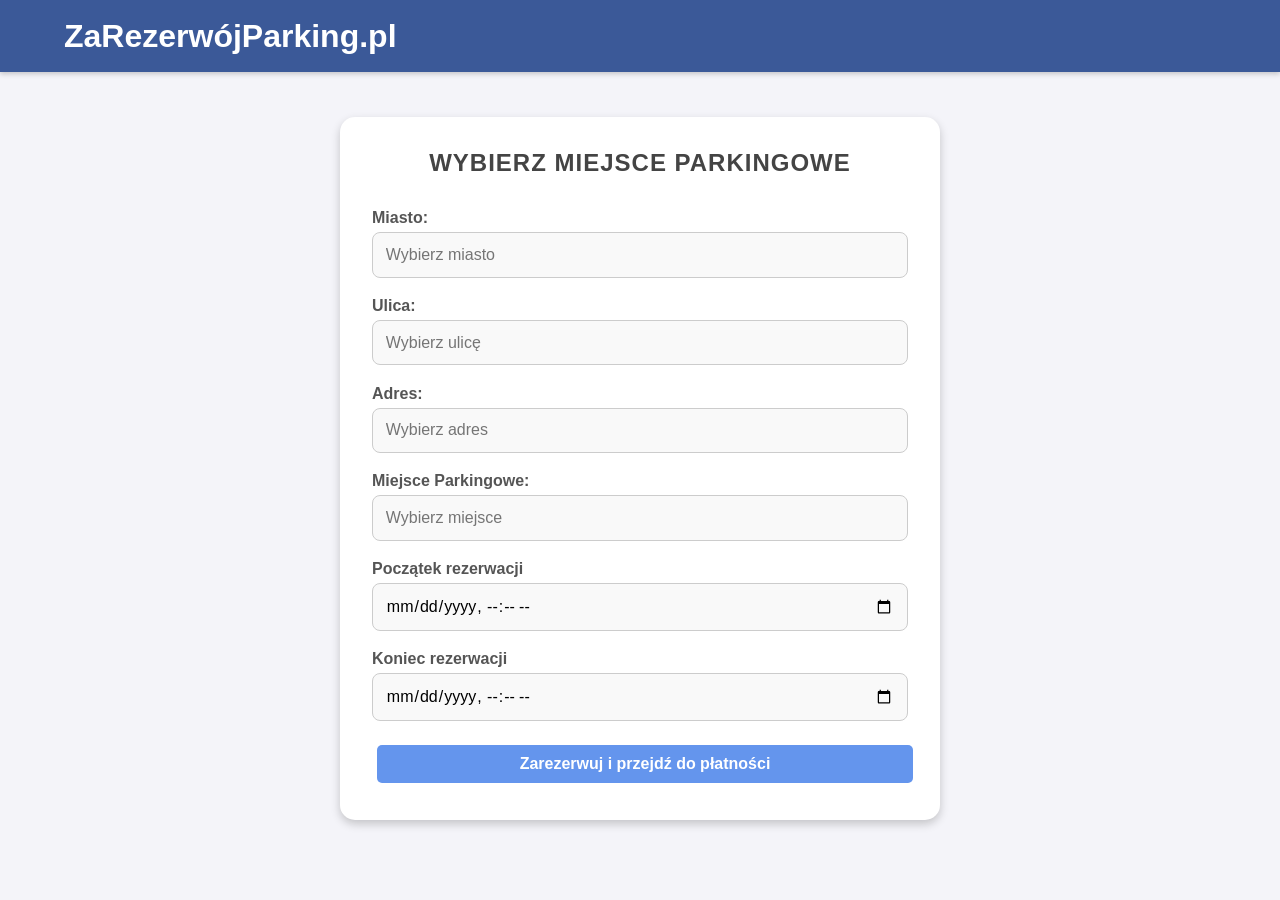
==== server/src/main/resources/FrontEnd/index.html @ 4a438d19 "changesd script to fetch data" ====
<!DOCTYPE html>
<html lang="en">
<head>
    <meta charset="UTF-8">
    <meta name="viewport" content="width=device-width, initial-scale=1.0">
    <title>Rezerwacja Parkingów</title>
    <link rel="stylesheet" href="styles/spotSelectionPage.css">
</head>
<body>
<nav id="navbar">
    <p id="logoName">ZaRezerwójParking.pl</p>
</nav>

<div id="mainContainer">
    <div id="SpotSelection">
        <h2 class="title">Wybierz Miejsce Parkingowe</h2>
        <form id="SpotSelectionForm">
            <!-- Miasto -->
            <label for="city">Miasto:</label>
            <input list="cityList" id="city" name="city" placeholder="Wybierz miasto" required="required">
            <datalist id="cityList">
            </datalist>

            <!-- Ulica -->
            <label for="street">Ulica:</label>
            <input list="streetList" id="street" name="street" placeholder="Wybierz ulicę"  required="required">
            <datalist id="streetList">
            </datalist>

            <!-- Adres -->
            <label for="address">Adres:</label>
            <input list="addressList" id="address" name="address" placeholder="Wybierz adres"  required="required">
            <datalist id="addressList">
            </datalist>

            <!-- Miejsce Parkingowe -->
            <label for="parkingSpot">Miejsce Parkingowe:</label>
            <input list="parkingSpotList" id="parkingSpot" name="parkingSpot" placeholder="Wybierz miejsce"  required="required">
            <datalist id="parkingSpotList">
            </datalist>

            <label for="reservationStartInput" id="reservationStart">Początek rezerwacji</label>
            <input type="datetime-local" id="reservationStartInput" name="expiryDate" required>

            <label for="reservationEndInput" id="reservationEnd">Koniec rezerwacji</label>
            <input type="datetime-local" id="reservationEndInput" name="expiryDate" required>
            <button type="submit" id="submitSpotSelection">Zarezerwuj i przejdź do płatności</button>
        </form>
    </div>
    <div id="PaymentSection" class="formContainer" style="display: none">
        <h2 class="title">Dane Płatności</h2>
        <h3 id="priceParent">Kwota do zapłaty:<span id="price">0</span>PLN</h3>
        <br>
        <form id="PaymentForm">
            <!-- Imię -->
            <label for="firstName">Imię:</label>
            <input type="text" id="firstName" name="firstName" placeholder="Podaj swoje imię" required>

            <!-- Nazwisko -->
            <label for="lastName">Nazwisko:</label>
            <input type="text" id="lastName" name="lastName" placeholder="Podaj swoje nazwisko" required>

            <!-- Numer karty -->
            <label for="cardNumber">Numer Karty:</label>
            <input type="text" id="cardNumber" name="cardNumber" placeholder="0000 0000 0000 0000" required pattern="\d{16}" maxlength="16">

            <!-- CVV -->
            <label for="cvv">Kod CVV:</label>
            <input type="text" id="cvv" name="cvv" placeholder="123" required pattern="\d{3}" maxlength="3">

            <!-- Data wygaśnięcia -->
            <label for="expiryDate">Data Wygaśnięcia:</label>
            <input type="month" id="expiryDate" name="expiryDate" required>

            <!-- E-mail -->
            <label for="email">E-mail:</label>
            <input type="email" id="email" name="email" placeholder="Podaj swój e-mail" required>

            <!-- Przyciski -->
            <div class="buttonContainer">
                <button type="submit" id="payButton">Zapłać</button>
            </div>
        </form>
    </div>
</div>
<script src="scripts/scripts.js"></script>
</body>

</html>
---- server/src/main/resources/FrontEnd/styles/spotSelectionPage.css ----
/* Reset stylów */
* {
    margin: 0;
    padding: 0;
    box-sizing: border-box;
    font-family: 'Arial', sans-serif;
}

body {
    background-color: #f4f4f9;
    color: #333;
}


#navbar {
    width: 100%;
    background-color: #3b5998;
    height: 8vh;
    display: flex;
    align-items: center;
    padding-left: 5vw;
    box-shadow: 0 2px 5px rgba(0, 0, 0, 0.2);
}

#logoName {
    font-size: 2rem;
    color: white;
    font-weight: bold;
}


#mainContainer {
    width: 100%;
    display: flex;
    justify-content: center;
    align-items: center;
    margin-top: 5vh;
}

#SpotSelection {
    width: 90%;
    max-width: 600px;
    background-color: #fff;
    padding: 2rem;
    border-radius: 15px;
    box-shadow: 0 4px 10px rgba(0, 0, 0, 0.2);
}


 label {
    font-size: 1rem;
    font-weight: bold;
    margin-bottom: 5px;
    display: block;
    color: #555;
}

 input {
    width: 100%;
    padding: 0.8rem;
    margin-bottom: 1.2rem;
    border: 1px solid #ccc;
    border-radius: 8px;
    font-size: 1rem;
    background-color: #f9f9f9;
    outline: none;
    transition: border 0.3s ease;
}

#SpotSelectionForm input:focus {
    border-color: #3b5998;
}

button {
    width: 100%;
    padding: 0.8rem;
    background-color: #3b5998;
    color: white;
    font-size: 1rem;
    font-weight: bold;
    border: none;
    border-radius: 8px;
    cursor: pointer;
    transition: background-color 0.3s ease;
}

button:hover {
    background-color: #334f7b;
}


.title {
    text-align: center;
    font-size: 1.5rem;
    margin-bottom: 2rem;
    color: #444;
    text-transform: uppercase;
    letter-spacing: 1px;
}

#PaymentSection {
    width: 80%;
    background-color: white;
    padding: 5vh;
    border-radius: 10px;
    margin-top: 5vh;
}

button {
    background-color: cornflowerblue;
    color: white;
    border: none;
    padding: 10px 20px;
    font-size: 16px;
    border-radius: 5px;
    cursor: pointer;
    margin: 5px;
}

button:hover {
    background-color: royalblue;
}

.buttonContainer {
    display: flex;
    justify-content: space-between;
}
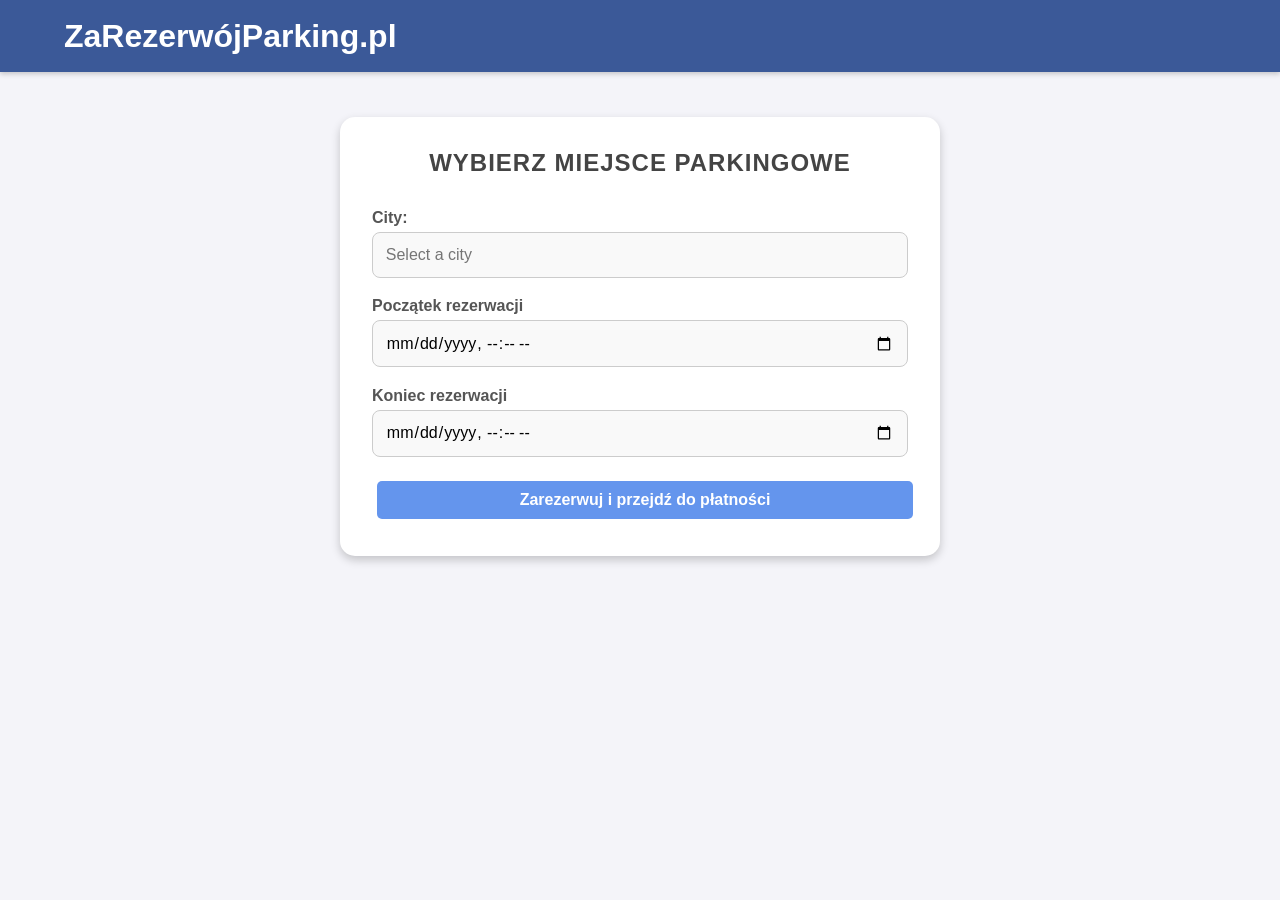
==== commit 7c55f9f6: "changed inputs interacton, added id" ====
--- a/server/src/main/resources/FrontEnd/index.html
+++ b/server/src/main/resources/FrontEnd/index.html
@@ -16,28 +16,29 @@
         <h2 class="title">Wybierz Miejsce Parkingowe</h2>
         <form id="SpotSelectionForm">
             <!-- Miasto -->
-            <label for="city">Miasto:</label>
-            <input list="cityList" id="city" name="city" placeholder="Wybierz miasto" required="required">
-            <datalist id="cityList">
-            </datalist>
+            <div>
+                <label for="city">City:</label>
+                <input list="cityList" id="city" name="city" placeholder="Select a city">
+                <datalist id="cityList"></datalist>
+            </div>
 
-            <!-- Ulica -->
-            <label for="street">Ulica:</label>
-            <input list="streetList" id="street" name="street" placeholder="Wybierz ulicę"  required="required">
-            <datalist id="streetList">
-            </datalist>
+            <div>
+                <label for="street">Street:</label>
+                <input list="streetList" id="street" name="street" placeholder="Select a street">
+                <datalist id="streetList"></datalist>
+            </div>
 
-            <!-- Adres -->
-            <label for="address">Adres:</label>
-            <input list="addressList" id="address" name="address" placeholder="Wybierz adres"  required="required">
-            <datalist id="addressList">
-            </datalist>
+            <div>
+                <label for="address">Address:</label>
+                <input list="addressList" id="address" name="address" placeholder="Select an address">
+                <datalist id="addressList"></datalist>
+            </div>
 
-            <!-- Miejsce Parkingowe -->
-            <label for="parkingSpot">Miejsce Parkingowe:</label>
-            <input list="parkingSpotList" id="parkingSpot" name="parkingSpot" placeholder="Wybierz miejsce"  required="required">
-            <datalist id="parkingSpotList">
-            </datalist>
+            <div>
+                <label for="parkingSpot">Parking Spot:</label>
+                <input list="parkingSpotList" id="parkingSpot" name="parkingSpot" placeholder="Select a spot">
+                <datalist id="parkingSpotList"></datalist>
+            </div>
 
             <label for="reservationStartInput" id="reservationStart">Początek rezerwacji</label>
             <input type="datetime-local" id="reservationStartInput" name="expiryDate" required>
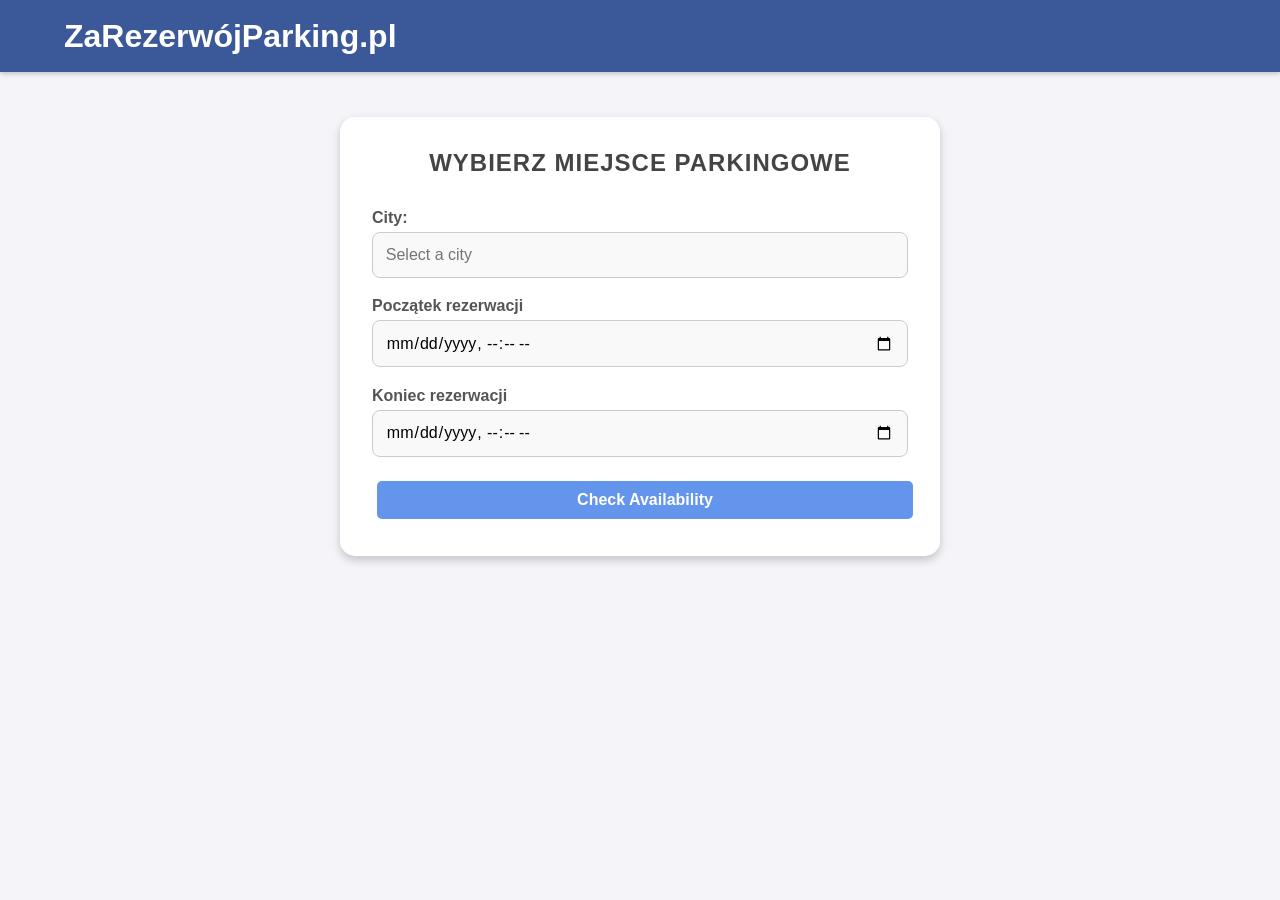
==== commit 17ab1cff: "aaa" ====
--- a/server/src/main/resources/FrontEnd/index.html
+++ b/server/src/main/resources/FrontEnd/index.html
@@ -45,7 +45,8 @@
 
             <label for="reservationEndInput" id="reservationEnd">Koniec rezerwacji</label>
             <input type="datetime-local" id="reservationEndInput" name="expiryDate" required>
-            <button type="submit" id="submitSpotSelection">Zarezerwuj i przejdź do płatności</button>
+            <button type="submit" id="submitSpotSelection">Check Availability</button>
+            <button type="submit" id="goToPaymentButton" style="display: none">goToPayment</button>
         </form>
     </div>
     <div id="PaymentSection" class="formContainer" style="display: none">
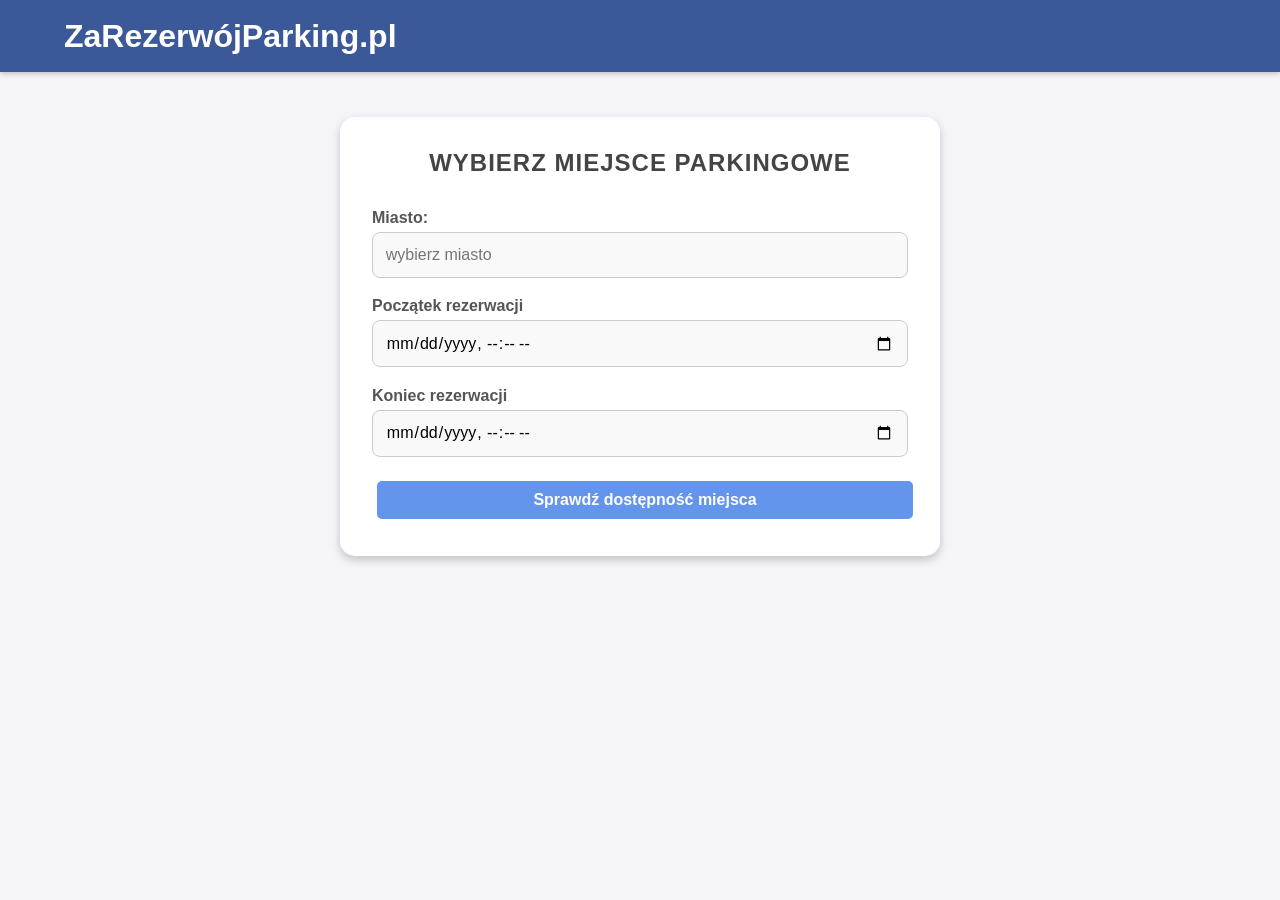
==== commit 47271c0c: "payment api integration" ====
--- a/server/src/main/resources/FrontEnd/index.html
+++ b/server/src/main/resources/FrontEnd/index.html
@@ -17,26 +17,26 @@
         <form id="SpotSelectionForm">
             <!-- Miasto -->
             <div>
-                <label for="city">City:</label>
-                <input list="cityList" id="city" name="city" placeholder="Select a city">
+                <label for="city">Miasto:</label>
+                <input list="cityList" id="city" name="city" placeholder="wybierz miasto">
                 <datalist id="cityList"></datalist>
             </div>
 
             <div>
-                <label for="street">Street:</label>
-                <input list="streetList" id="street" name="street" placeholder="Select a street">
+                <label for="street">Ulica:</label>
+                <input list="streetList" id="street" name="street" placeholder="wybierz ulice">
                 <datalist id="streetList"></datalist>
             </div>
 
             <div>
-                <label for="address">Address:</label>
-                <input list="addressList" id="address" name="address" placeholder="Select an address">
+                <label for="address">Adres:</label>
+                <input list="addressList" id="address" name="address" placeholder="wybierz adres">
                 <datalist id="addressList"></datalist>
             </div>
 
             <div>
-                <label for="parkingSpot">Parking Spot:</label>
-                <input list="parkingSpotList" id="parkingSpot" name="parkingSpot" placeholder="Select a spot">
+                <label for="parkingSpot">Numer miejsca parkingowego:</label>
+                <input list="parkingSpotList" id="parkingSpot" name="parkingSpot" placeholder="wybierz miejsce parkingowe">
                 <datalist id="parkingSpotList"></datalist>
             </div>
 
@@ -45,13 +45,14 @@
 
             <label for="reservationEndInput" id="reservationEnd">Koniec rezerwacji</label>
             <input type="datetime-local" id="reservationEndInput" name="expiryDate" required>
-            <button type="submit" id="submitSpotSelection">Check Availability</button>
-            <button type="submit" id="goToPaymentButton" style="display: none">goToPayment</button>
+            <button type="submit" id="submitSpotSelection">Sprawdź dostępność miejsca</button>
+            <button type="button" id="goToPaymentButton" style="display: none">Przejdź do płatności</button>
         </form>
     </div>
     <div id="PaymentSection" class="formContainer" style="display: none">
         <h2 class="title">Dane Płatności</h2>
-        <h3 id="priceParent">Kwota do zapłaty:<span id="price">0</span>PLN</h3>
+        <h3 id="priceParent">Kwota do zapłaty:<span id="price">test</span>PLN</h3>
+        <h3 id="reservationIdParent">Reservation ID<span id="reservationId">test</span></h3>
         <br>
         <form id="PaymentForm">
             <!-- Imię -->
